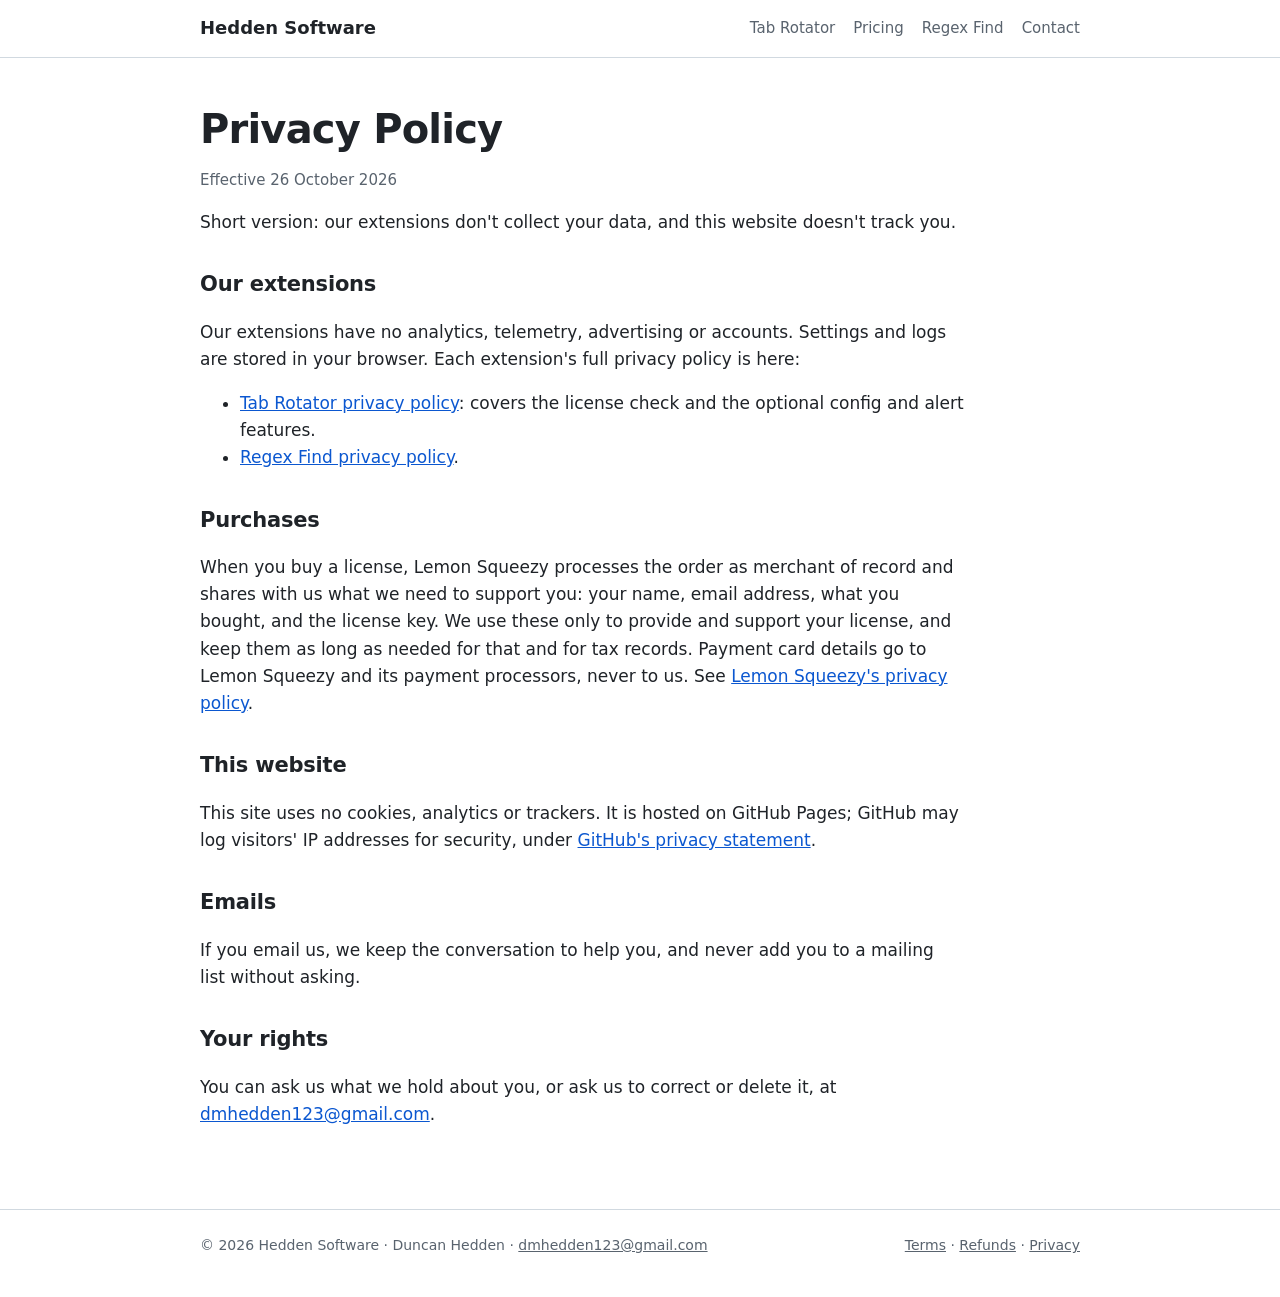
==== privacy.html @ 92c600c0 "feat: Hedden Software site with Tab Rotator product, pricing and policies Co-Authored-By: Claude Opu" ====
<!doctype html>
<html lang="en">
<head>
  <meta charset="utf-8">
  <meta name="viewport" content="width=device-width, initial-scale=1">
  <title>Privacy Policy – Hedden Software</title>
  <meta name="description" content="How Hedden Software and its extensions handle your data.">
  <link rel="icon" href="assets/tab-rotator.png">
  <link rel="stylesheet" href="style.css">
</head>
<body>
<header class="site"><div class="wrap">
  <a class="brand" href="index.html">Hedden Software</a>
  <nav><a href="tab-rotator.html">Tab Rotator</a><a href="tab-rotator.html#pricing">Pricing</a><a href="index.html#regex-find">Regex Find</a><a href="index.html#contact">Contact</a></nav>
</div></header>
<main><div class="wrap legal">
<h1>Privacy Policy</h1>
<p class="note">Effective 26 October 2026</p>
<p>Short version: our extensions don't collect your data, and this website doesn't track you.</p>

<h2>Our extensions</h2>
<p>Our extensions have no analytics, telemetry, advertising or accounts. Settings and logs are stored in your browser. Each extension's full privacy policy is here:</p>
<ul>
  <li><a href="https://github.com/DuncanHedden/-chrome-extensions/blob/main/extensions/tab-rotator/store/privacy.md">Tab Rotator privacy policy</a>: covers the license check and the optional config and alert features.</li>
  <li><a href="https://github.com/DuncanHedden/-chrome-extensions/blob/main/extensions/regex-find/store/privacy.md">Regex Find privacy policy</a>.</li>
</ul>

<h2>Purchases</h2>
<p>When you buy a license, Lemon Squeezy processes the order as merchant of record and shares with us what we need to support you: your name, email address, what you bought, and the license key. We use these only to provide and support your license, and keep them as long as needed for that and for tax records. Payment card details go to Lemon Squeezy and its payment processors, never to us. See <a href="https://www.lemonsqueezy.com/privacy">Lemon Squeezy's privacy policy</a>.</p>

<h2>This website</h2>
<p>This site uses no cookies, analytics or trackers. It is hosted on GitHub Pages; GitHub may log visitors' IP addresses for security, under <a href="https://docs.github.com/en/site-policy/privacy-policies/github-general-privacy-statement">GitHub's privacy statement</a>.</p>

<h2>Emails</h2>
<p>If you email us, we keep the conversation to help you, and never add you to a mailing list without asking.</p>

<h2>Your rights</h2>
<p>You can ask us what we hold about you, or ask us to correct or delete it, at <a href="mailto:dmhedden123@gmail.com">dmhedden123@gmail.com</a>.</p>
</div></main>
<footer class="site"><div class="wrap">
  <span>© 2026 Hedden Software · Duncan Hedden · <a href="mailto:dmhedden123@gmail.com">dmhedden123@gmail.com</a></span>
  <span><a href="terms.html">Terms</a> · <a href="refunds.html">Refunds</a> · <a href="privacy.html">Privacy</a></span>
</div></footer>
</body>
</html>
---- style.css ----
:root {
  --bg: #ffffff; --fg: #1f2328; --muted: #59636e; --border: #d1d9e0; --panel: #f6f8fa;
  --accent: #137333; --accent-fg: #ffffff; --link: #0b57d0;
  font: 17px/1.6 system-ui, -apple-system, "Segoe UI", Roboto, sans-serif;
}
@media (prefers-color-scheme: dark) {
  :root { --bg: #0d1117; --fg: #e6edf3; --muted: #9198a1; --border: #30363d; --panel: #151b23; --accent: #3fb950; --accent-fg: #0d1117; --link: #6cb6ff; }
}
* { box-sizing: border-box; }
body { margin: 0; background: var(--bg); color: var(--fg); }
a { color: var(--link); }
.wrap { max-width: 920px; margin: 0 auto; padding: 0 20px; }
header.site { border-bottom: 1px solid var(--border); }
header.site .wrap { display: flex; align-items: center; justify-content: space-between; gap: 16px; padding-top: 14px; padding-bottom: 14px; flex-wrap: wrap; }
header.site .brand { font-weight: 700; color: var(--fg); text-decoration: none; font-size: 18px; }
header.site nav { display: flex; gap: 18px; flex-wrap: wrap; }
header.site nav a { color: var(--muted); text-decoration: none; font-size: 15px; }
header.site nav a:hover { color: var(--fg); }
main { padding: 48px 0 64px; }
h1 { font-size: 40px; line-height: 1.15; margin: 0 0 16px; letter-spacing: -0.02em; }
h2 { font-size: 26px; margin: 48px 0 12px; letter-spacing: -0.01em; }
h3 { font-size: 19px; margin: 24px 0 6px; }
.lede { font-size: 20px; color: var(--muted); max-width: 680px; }
.hero { display: flex; gap: 28px; align-items: center; }
.hero img { width: 96px; height: 96px; flex: none; }
@media (max-width: 640px) { .hero { flex-direction: column; align-items: flex-start; } h1 { font-size: 32px; } }
.cards { display: grid; grid-template-columns: repeat(auto-fit, minmax(260px, 1fr)); gap: 16px; margin-top: 20px; }
.card { border: 1px solid var(--border); border-radius: 10px; padding: 20px; background: var(--panel); }
.card img { width: 48px; height: 48px; }
.card h3 { margin-top: 10px; }
.card p { margin: 6px 0 0; color: var(--muted); }
.features { display: grid; grid-template-columns: repeat(auto-fit, minmax(240px, 1fr)); gap: 12px 28px; padding: 0; list-style: none; }
.features li strong { display: block; }
.features li span { color: var(--muted); font-size: 15px; }
table.compare { width: 100%; border-collapse: collapse; margin-top: 12px; font-size: 15px; }
table.compare th, table.compare td { text-align: left; padding: 10px 12px; border-bottom: 1px solid var(--border); vertical-align: top; }
table.compare th { background: var(--panel); }
table.compare td:not(:first-child), table.compare th:not(:first-child) { text-align: center; width: 120px; }
.prices { display: grid; grid-template-columns: repeat(auto-fit, minmax(200px, 1fr)); gap: 16px; margin-top: 16px; }
.price { border: 1px solid var(--border); border-radius: 10px; padding: 20px; }
.price .amount { font-size: 34px; font-weight: 700; }
.price .per { color: var(--muted); font-size: 15px; }
.price.featured { border: 2px solid var(--accent); }
.button { display: inline-block; padding: 10px 18px; border-radius: 8px; background: var(--accent); color: var(--accent-fg); font-weight: 600; text-decoration: none; }
.button.secondary { background: transparent; color: var(--fg); border: 1px solid var(--border); }
.note { color: var(--muted); font-size: 15px; }
.shot { width: 100%; height: auto; border: 1px solid var(--border); border-radius: 10px; margin-top: 16px; }
.legal h2 { font-size: 21px; margin-top: 32px; }
.legal p, .legal li { max-width: 760px; }
footer.site { border-top: 1px solid var(--border); padding: 24px 0 40px; color: var(--muted); font-size: 14px; }
footer.site .wrap { display: flex; justify-content: space-between; gap: 16px; flex-wrap: wrap; }
footer.site a { color: var(--muted); }
code { font: 14px ui-monospace, SFMono-Regular, Menlo, Consolas, monospace; background: var(--panel); padding: 1px 5px; border-radius: 4px; }
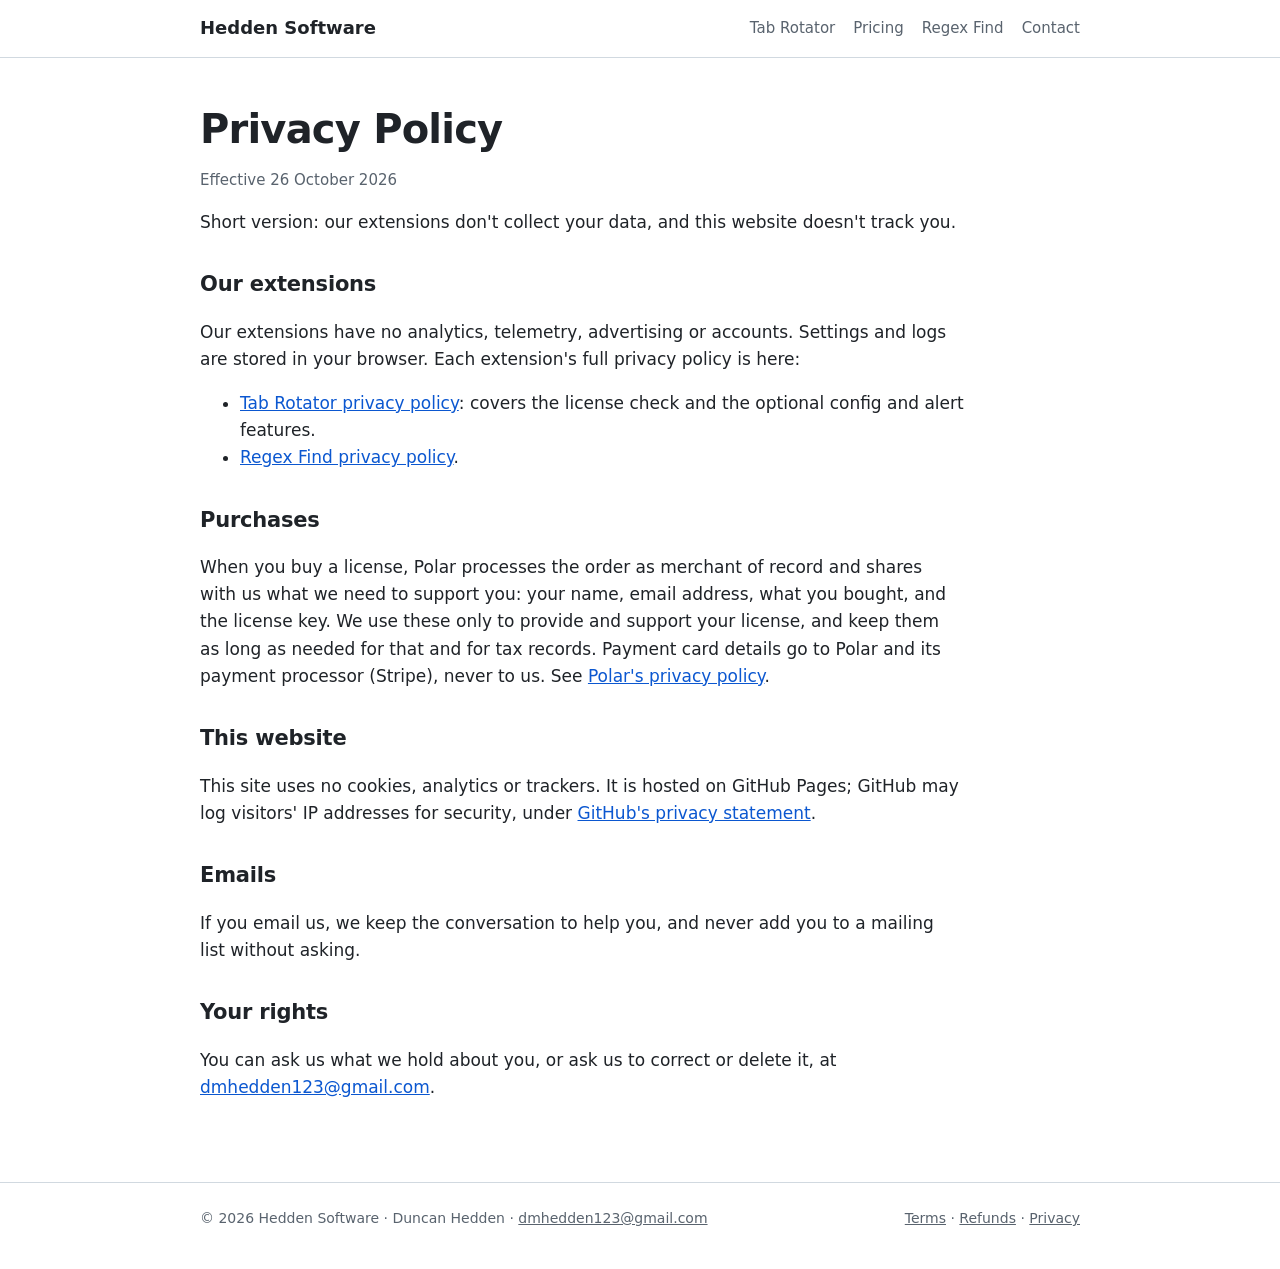
==== commit dc2191cf: "chore: Polar is now the merchant of record Co-Authored-By: Claude Opus 5.5 <noreply@anthropic.com>" ====
--- a/privacy.html
+++ b/privacy.html
@@ -26,7 +26,7 @@
 </ul>
 
 <h2>Purchases</h2>
-<p>When you buy a license, Lemon Squeezy processes the order as merchant of record and shares with us what we need to support you: your name, email address, what you bought, and the license key. We use these only to provide and support your license, and keep them as long as needed for that and for tax records. Payment card details go to Lemon Squeezy and its payment processors, never to us. See <a href="https://www.lemonsqueezy.com/privacy">Lemon Squeezy's privacy policy</a>.</p>
+<p>When you buy a license, Polar processes the order as merchant of record and shares with us what we need to support you: your name, email address, what you bought, and the license key. We use these only to provide and support your license, and keep them as long as needed for that and for tax records. Payment card details go to Polar and its payment processor (Stripe), never to us. See <a href="https://polar.sh/legal/privacy-policy">Polar's privacy policy</a>.</p>
 
 <h2>This website</h2>
 <p>This site uses no cookies, analytics or trackers. It is hosted on GitHub Pages; GitHub may log visitors' IP addresses for security, under <a href="https://docs.github.com/en/site-policy/privacy-policies/github-general-privacy-statement">GitHub's privacy statement</a>.</p>
